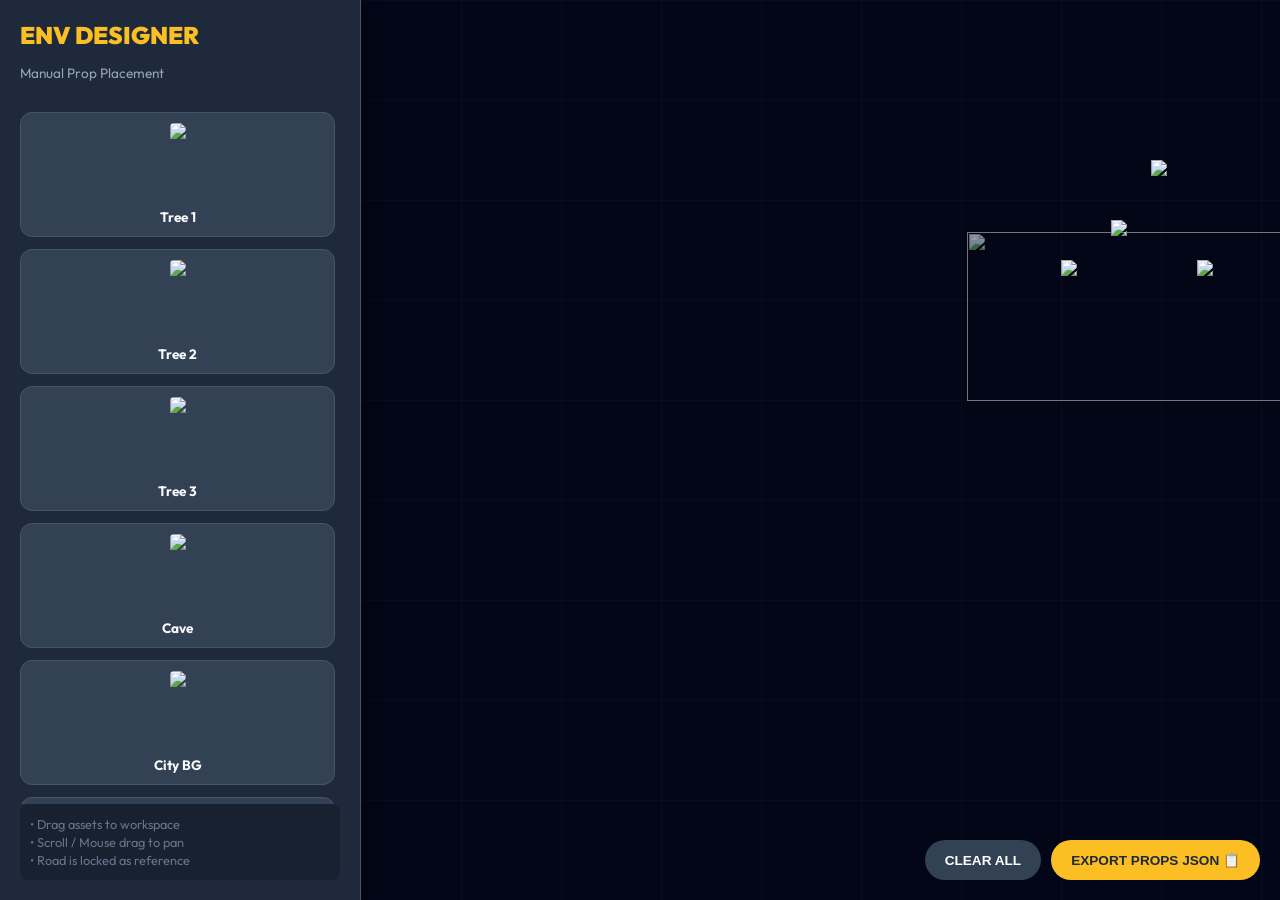
==== env_designer.html @ 43f0b6ed "Initial commit: Mobile Portrait Optimization & Home Screen Designer" ====
<!DOCTYPE html>
<html lang="en">

<head>
    <meta charset="UTF-8">
    <meta name="viewport" content="width=device-width, initial-scale=1.0">
    <title>Environment Designer Alpha – Senaro Avurudu Game</title>
    <link href="https://fonts.googleapis.com/css2?family=Outfit:wght@300;400;700;900&display=swap" rel="stylesheet">
    <style>
        :root {
            --bg: #0f172a;
            --sidebar-bg: #1e293b;
            --accent: #fbbf24;
            --accent-glow: rgba(251, 191, 36, 0.4);
            --text: #f8fafc;
            --panel: #334155;
            --border: #475569;
        }

        body {
            margin: 0;
            padding: 0;
            background-color: var(--bg);
            color: var(--text);
            font-family: 'Outfit', sans-serif;
            display: flex;
            height: 100vh;
            overflow: hidden;
        }

        /* --- Sidebar --- */
        #sidebar {
            width: 320px;
            background-color: var(--sidebar-bg);
            border-right: 1px solid var(--border);
            display: flex;
            flex-direction: column;
            padding: 20px;
            box-shadow: 4px 0 15px rgba(0, 0, 0, 0.3);
            z-index: 100;
        }

        h1 {
            font-size: 1.5rem;
            font-weight: 900;
            margin: 0;
            color: var(--accent);
            text-transform: uppercase;
        }

        .subtitle {
            font-size: 0.85rem;
            color: #94a3b8;
            margin-bottom: 20px;
        }

        .asset-group {
            flex: 1;
            overflow-y: auto;
            padding-right: 5px;
            margin-top: 10px;
        }

        .asset-card {
            background: var(--panel);
            border: 1px solid var(--border);
            border-radius: 12px;
            padding: 10px;
            margin-bottom: 12px;
            cursor: pointer;
            display: flex;
            flex-direction: column;
            align-items: center;
            transition: 0.2s;
        }

        .asset-card:hover {
            border-color: var(--accent);
            transform: scale(1.02);
        }

        .asset-card img {
            max-width: 100%;
            height: 80px;
            object-fit: contain;
            border-radius: 4px;
            margin-bottom: 5px;
        }

        .asset-card span {
            font-weight: 700;
            font-size: 0.85rem;
            text-align: center;
        }

        /* --- Workspace --- */
        #workspace-container {
            flex: 1;
            position: relative;
            overflow: auto;
            background-color: #020617;
            background-image:
                linear-gradient(rgba(255, 255, 255, 0.02) 1px, transparent 1px),
                linear-gradient(90deg, rgba(255, 255, 255, 0.02) 1px, transparent 1px);
            background-size: 100px 100px;
        }

        #canvas {
            position: absolute;
            min-width: 15000px;
            min-height: 4000px;
            top: 0;
            left: 0;
        }

        /* Layering */
        #props-layer {
            position: absolute;
            top: 0;
            left: 0;
            z-index: 5;
        }

        #road-layer {
            position: absolute;
            top: 0;
            left: 0;
            z-index: 10;
            opacity: 0.6;
            pointer-events: none;
        }

        #bike-layer {
            position: absolute;
            top: 0;
            left: 0;
            z-index: 15;
            pointer-events: none;
        }

        .road-block {
            position: absolute;
        }

        .prop-item {
            position: absolute;
            cursor: move;
            border: 2px solid transparent;
            transform-origin: top left;
        }

        .prop-item:hover {
            border-color: rgba(251, 191, 36, 0.5);
        }

        .prop-item.selected {
            border-color: var(--accent);
            z-index: 500 !important;
        }

        .prop-item img {
            display: block;
            width: 100%;
            height: 100%;
            pointer-events: none;
        }

        .prop-item.flipped img {
            transform: scaleX(-1);
        }

        /* --- Scaling Handles --- */
        .handle {
            position: absolute;
            width: 12px;
            height: 12px;
            background: white;
            border: 2px solid var(--accent);
            border-radius: 2px;
            display: none;
            z-index: 600;
            cursor: nwse-resize;
        }

        .prop-item.selected .handle {
            display: block;
        }

        .handle.br {
            bottom: -6px;
            right: -6px;
        }

        .btn {
            background-color: var(--accent);
            color: #1e293b;
            border: none;
            padding: 12px 20px;
            border-radius: 30px;
            font-weight: 900;
            cursor: pointer;
            transition: all 0.2s;
            text-transform: uppercase;
            font-size: 0.85rem;
            display: flex;
            align-items: center;
            justify-content: center;
            gap: 8px;
        }

        .btn.secondary {
            background: var(--panel);
            color: white;
        }

        .btn.toggle {
            background: #475569;
            padding: 8px 12px;
        }

        .btn.toggle.active {
            background: #22c55e;
        }

        #controls {
            position: fixed;
            bottom: 20px;
            right: 20px;
            display: flex;
            gap: 10px;
            z-index: 1000;
        }

        #export-panel {
            display: none;
            position: fixed;
            top: 50%;
            left: 50%;
            transform: translate(-50%, -50%);
            width: 700px;
            background: var(--sidebar-bg);
            border: 2px solid var(--accent);
            border-radius: 20px;
            padding: 25px;
            z-index: 2000;
            box-shadow: 0 0 100px rgba(0, 0, 0, 0.9);
        }

        #exportText {
            width: 100%;
            height: 350px;
            background: #0f172a;
            color: #22c55e;
            font-family: monospace;
            padding: 10px;
            margin: 15px 0;
            border: 1px solid var(--border);
        }

        .close-btn {
            position: absolute;
            top: 15px;
            right: 20px;
            cursor: pointer;
            font-size: 24px;
        }

        /* Properties Panel */
        #prop-props {
            background: var(--panel);
            border-radius: 12px;
            padding: 15px;
            margin-top: 20px;
            font-size: 0.85rem;
            border: 1px solid var(--border);
        }

        .prop-input {
            display: flex;
            align-items: center;
            justify-content: space-between;
            margin-bottom: 12px;
        }

        .prop-input input {
            width: 65px;
            background: #0f172a;
            border: 1px solid var(--border);
            color: white;
            padding: 6px;
            border-radius: 4px;
        }

        .prop-actions {
            display: grid;
            grid-template-columns: 1fr 1fr;
            gap: 10px;
            margin-top: 15px;
        }
    </style>
</head>

<body>

    <div id="sidebar">
        <h1>Env Designer</h1>
        <p class="subtitle">Manual Prop Placement</p>

        <div class="asset-group" id="assetList">
            <!-- Asset cards will be injected here -->
        </div>

        <div id="prop-props" style="display:none;">
            <h3>Prop Properties</h3>
            <div class="prop-input">
                <span>Scale:</span>
                <input type="number" id="inpScale" step="0.1" value="1.0" oninput="updateSelectedProp()">
            </div>
            <div class="prop-input">
                <span>Z-Index:</span>
                <input type="number" id="inpZ" step="1" value="5" oninput="updateSelectedProp()">
            </div>
            <div class="prop-input">
                <span>Reflect:</span>
                <button id="btnFlip" class="btn toggle" onclick="toggleFlip()">Horizontal Flip</button>
            </div>
            <div class="prop-actions">
                <button class="btn secondary" onclick="deleteSelectedProp()" style="background:#ef4444">Remove</button>
                <button class="btn secondary" onclick="duplicateProp()">Clone</button>
            </div>
        </div>

        <div
            style="margin-top:auto; font-size: 0.8rem; color: #64748b; background: rgba(0,0,0,0.2); padding: 10px; border-radius: 8px;">
            <p style="margin:2px 0">• Drag assets to workspace</p>
            <p style="margin:2px 0">• Scroll / Mouse drag to pan</p>
            <p style="margin:2px 0">• Road is locked as reference</p>
        </div>
    </div>

    <div id="workspace-container" id="workspace">
        <div id="canvas">
            <div id="props-layer"></div>
            <div id="road-layer"></div>
            <div id="bike-layer"></div>
        </div>
    </div>

    <div id="controls">
        <button class="btn secondary" onclick="clearAll()">Clear All</button>
        <button class="btn" onclick="openExport()">Export Props JSON 📋</button>
    </div>

    <div id="export-panel">
        <span class="close-btn" onclick="closeExport()">&times;</span>
        <h2>Export Environment Configuration</h2>
        <p style="font-size: 0.9rem; color: #94a3b8;">Copy this PROPS_DATA and paste it into game.js</p>
        <textarea id="exportText" readonly></textarea>
        <button class="btn" style="width:100%" onclick="copyExport()">Copy to Clipboard</button>
    </div>

    <script>
        const ASSETS_BASE = '../senaro avurudu/';
        const BLOCK_SCALE = 0.45;

        const DECOR_ASSETS = [
            { asset: 'TREE (1).png', label: 'Tree 1' },
            { asset: 'TREE (2).png', label: 'Tree 2' },
            { asset: 'TREE (3).png', label: 'Tree 3' },
            { asset: 'cave with trees.png', label: 'Cave' },
            { asset: 'city.png', label: 'City BG' },
            { asset: 'hotel.png', label: 'Hotel' },
            { asset: 'house 3.png', label: 'House' },
            { asset: 'lotus tw.png', label: 'Lotus Tower' },
            { asset: 'senaro building.png', label: 'Senaro Building' },
            { asset: 'temple.png', label: 'Temple' },
            { asset: 'sun- inner.png', label: 'Sun Inner' },
            { asset: 'sun-outer .png', label: 'Sun Outer' },
            { asset: 'Fence.png', label: 'Fence' },
            { asset: 'color light.png', label: 'Color Light' },
            { asset: 'gas sation.png', label: 'Gas Station' },
            { asset: 'green hill.png', label: 'Green Hill' },
            { asset: 'hill 2.png', label: 'Hill 2' },
            { asset: 'hill.png', label: 'Hill 1' },
            { asset: 'kandy.png', label: 'Kandy' },
            { asset: 'sigiriya.png', label: 'Sigiriya' },
            { asset: 'tree w (1).png', label: 'Tree W1' },
            { asset: 'tree w (2).png', label: 'Tree W2' },
            { asset: 'water fall 2.png', label: 'Waterfall 2' },
            { asset: 'water fall.png', label: 'Waterfall 1' }
        ];

        const TRACK_DATA = [
            { "type": "down", "x": 606, "y": 732 },
            { "type": "flat", "x": 1400, "y": 800 },
            { "type": "up", "x": 2170, "y": 730 },
            { "type": "bump", "x": 2936, "y": 682 },
            { "type": "down", "x": 3654, "y": 728 },
            { "type": "up", "x": 4366, "y": 729 },
            { "type": "flat", "x": 5123, "y": 721 },
            { "type": "up", "x": 5907, "y": 650 },
            { "type": "bump", "x": 6662, "y": 603 },
            { "type": "up", "x": 7388, "y": 572 },
            { "type": "flat", "x": 8116, "y": 564 }
        ];

        const BLOCK_DEFS = {
            flat: { asset: 'road/Flat Road.png', w: 1837, h: 234 },
            up: { asset: 'road/Uphill Ramp.png', w: 1775, h: 379 },
            down: { asset: 'road/Downhill Ramp.png', w: 1778, h: 375 },
            bump: { asset: 'road/Rounded Bump.png', w: 1704, h: 309 }
        };

        const bikeLayer = document.getElementById('bike-layer');
        const roadLayer = document.getElementById('road-layer');
        const propsLayer = document.getElementById('props-layer');
        const workspace = document.getElementById('workspace-container');
        const canvas = document.getElementById('canvas');
        const assetList = document.getElementById('assetList');

        let placedProps = [];
        let selectedProp = null;
        let draggingProp = null;
        let resizingProp = null;
        let dragOffX = 0, dragOffY = 0;
        let isPanning = false, panStartX, panStartY, scLeft, scTop;

        window.onload = () => {
            // Setup Sidebar Assets
            DECOR_ASSETS.forEach(d => {
                const card = document.createElement('div');
                card.className = 'asset-card';
                card.draggable = true;
                card.onclick = () => {
                    const spawnX = workspace.scrollLeft + workspace.clientWidth / 2;
                    addProp(d.asset, spawnX, 700);
                };
                card.ondragstart = (e) => e.dataTransfer.setData('asset', d.asset);
                card.innerHTML = `<img src="${ASSETS_BASE + d.asset}"><span>${d.label}</span>`;
                assetList.appendChild(card);
            });

            // Load Road Reference
            TRACK_DATA.forEach(b => {
                const d = BLOCK_DEFS[b.type];
                const el = document.createElement('div');
                el.className = 'road-block';
                el.style.width = (d.w * BLOCK_SCALE) + 'px';
                el.style.height = (d.h * BLOCK_SCALE) + 'px';
                el.style.left = b.x + 'px';
                el.style.top = b.y + 'px';
                el.innerHTML = `<img src="${ASSETS_BASE + d.asset}" style="width:100%; height:100%">`;
                roadLayer.appendChild(el);
            });

            // Load Bike Reference
            const bikeEl = document.createElement('div');
            bikeEl.style.position = 'absolute';
            bikeEl.style.left = '700px';
            bikeEl.style.top = '720px'; // Approx context
            bikeEl.style.width = '300px';
            bikeEl.innerHTML = `
                <img src="${ASSETS_BASE}bike/chassis.png" style="width:190px; position:absolute; left:50px; top:0;">
                <img src="${ASSETS_BASE}RIDER.png" style="width:100px; position:absolute; left:90px; top:-60px;">
                <img src="${ASSETS_BASE}bike/wheel.png" style="width:72px; position:absolute; left:0; top:40px;">
                <img src="${ASSETS_BASE}bike/wheel.png" style="width:72px; position:absolute; left:136px; top:40px;">
            `;
            bikeLayer.appendChild(bikeEl);

            workspace.scrollLeft = 0;
            workspace.scrollTop = 500;
        };

        // Workspace Events
        workspace.ondragover = (e) => e.preventDefault();
        workspace.ondrop = (e) => {
            const asset = e.dataTransfer.getData('asset');
            if (asset) {
                const r = canvas.getBoundingClientRect();
                addProp(asset, e.clientX - r.left, e.clientY - r.top);
            }
        };

        workspace.onmousedown = (e) => {
            if (e.button === 0 && (e.target === workspace || e.target === canvas || e.target === propsLayer)) {
                isPanning = true;
                panStartX = e.clientX; panStartY = e.clientY;
                scLeft = workspace.scrollLeft; scTop = workspace.scrollTop;
                selectProp(null);
            }
        };

        window.addEventListener('mousemove', (e) => {
            if (draggingProp) {
                draggingProp.x = e.clientX - dragOffX;
                draggingProp.y = e.clientY - dragOffY;
                renderProp(draggingProp);
            } else if (resizingProp) {
                const r = resizingProp.el.getBoundingClientRect();
                const deltaX = (e.clientX - r.left) / resizingProp.scale;
                const newWidth = deltaX * resizingProp.scale;
                // Simple proportional scale based on width delta
                const ratio = e.clientX - r.left;
                if (ratio > 20) {
                    resizingProp.scale = (e.clientX - r.left) / resizingProp.baseW;
                    renderProp(resizingProp);
                    document.getElementById('inpScale').value = resizingProp.scale.toFixed(2);
                }
            } else if (isPanning) {
                workspace.scrollLeft = scLeft - (e.clientX - panStartX);
                workspace.scrollTop = scTop - (e.clientY - panStartY);
            }
        });

        window.addEventListener('mouseup', () => { draggingProp = null; resizingProp = null; isPanning = false; });

        function addProp(asset, x = 1000, y = 700, data = {}) {
            const id = 'prop_' + Date.now() + Math.random();
            const el = document.createElement('div');
            el.className = 'prop-item';
            el.innerHTML = `
                <img src="${ASSETS_BASE + asset}" draggable="false">
                <div class="handle br" onmousedown="startResize(event, '${id}')"></div>
            `;

            const prop = {
                id, asset, el,
                x, y,
                scale: data.scale || 1.0,
                z: data.z || 5,
                flip: data.flip || false,
                baseW: 100, baseH: 100 // Default, will update on load
            };

            const img = el.querySelector('img');
            img.onload = () => {
                prop.baseW = img.naturalWidth;
                prop.baseH = img.naturalHeight;
                renderProp(prop);
            };

            placedProps.push(prop);
            propsLayer.appendChild(el);

            el.onmousedown = (e) => {
                if (e.button !== 0 || e.target.classList.contains('handle')) return;
                selectProp(prop);
                draggingProp = prop;
                dragOffX = e.clientX - prop.x;
                dragOffY = e.clientY - prop.y;
                e.stopPropagation();
            };
            selectProp(prop);
            renderProp(prop);
            return prop;
        }

        function startResize(e, id) {
            e.stopPropagation();
            resizingProp = placedProps.find(p => p.id === id);
        }

        function renderProp(p) {
            p.el.style.left = p.x + 'px';
            p.el.style.top = p.y + 'px';
            p.el.style.width = (p.baseW * p.scale) + 'px';
            p.el.style.height = (p.baseH * p.scale) + 'px';
            p.el.style.zIndex = p.z;
            if (p.flip) p.el.classList.add('flipped');
            else p.el.classList.remove('flipped');
        }

        function selectProp(p) {
            if (selectedProp) selectedProp.el.classList.remove('selected');
            selectedProp = p;
            const panel = document.getElementById('prop-props');
            if (p) {
                p.el.classList.add('selected');
                panel.style.display = 'block';
                document.getElementById('inpScale').value = p.scale.toFixed(2);
                document.getElementById('inpZ').value = p.z;
                document.getElementById('btnFlip').classList.toggle('active', p.flip);
            } else {
                panel.style.display = 'none';
            }
        }

        function updateSelectedProp() {
            if (!selectedProp) return;
            selectedProp.scale = parseFloat(document.getElementById('inpScale').value) || 0.1;
            selectedProp.z = parseInt(document.getElementById('inpZ').value) || 0;
            renderProp(selectedProp);
        }

        function toggleFlip() {
            if (!selectedProp) return;
            selectedProp.flip = !selectedProp.flip;
            document.getElementById('btnFlip').classList.toggle('active', selectedProp.flip);
            renderProp(selectedProp);
        }

        function duplicateProp() {
            if (!selectedProp) return;
            addProp(selectedProp.asset, selectedProp.x + 50, selectedProp.y + 50, {
                scale: selectedProp.scale,
                z: selectedProp.z,
                flip: selectedProp.flip
            });
        }

        function deleteSelectedProp() {
            if (!selectedProp) return;
            selectedProp.el.remove();
            placedProps = placedProps.filter(p => p.id !== selectedProp.id);
            selectProp(null);
        }

        function clearAll() { if (confirm('Clear all props?')) { placedProps.forEach(p => p.el.remove()); placedProps = []; selectProp(null); } }

        function openExport() {
            const data = placedProps.map(p => ({
                asset: p.asset,
                x: Math.round(p.x),
                y: Math.round(p.y),
                scale: parseFloat(p.scale.toFixed(3)),
                z: p.z,
                flip: p.flip
            }));
            document.getElementById('exportText').value = JSON.stringify(data, null, 2);
            document.getElementById('export-panel').style.display = 'block';
        }

        function closeExport() { document.getElementById('export-panel').style.display = 'none'; }
        function copyExport() { document.getElementById('exportText').select(); document.execCommand('copy'); alert('Copied to clipboard!'); }
    </script>
</body>

</html>
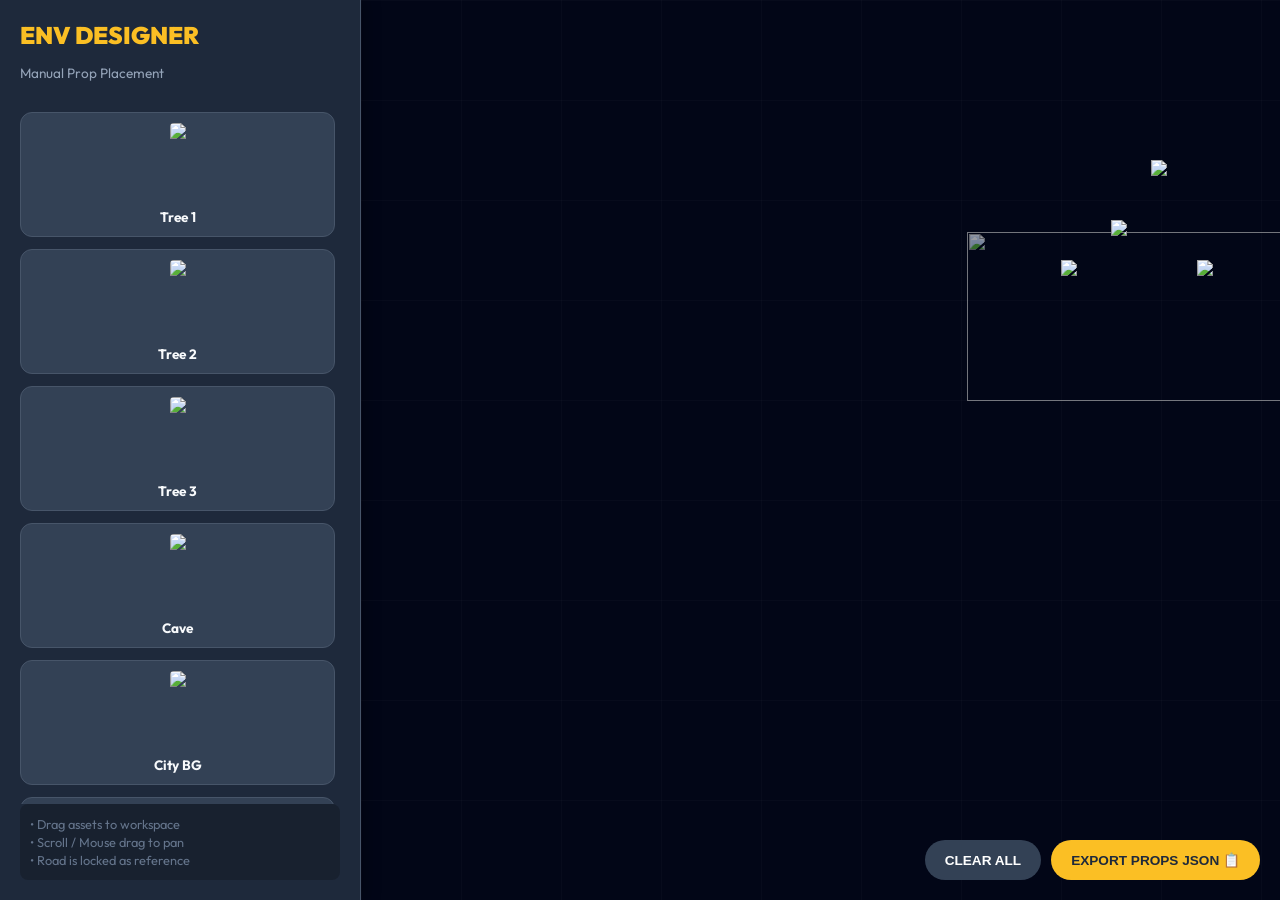
==== commit 4f8b8e44: "Add files via upload" ====
--- a/env_designer.html
+++ b/env_designer.html
@@ -1,638 +1,638 @@
-<!DOCTYPE html>
-<html lang="en">
-
-<head>
-    <meta charset="UTF-8">
-    <meta name="viewport" content="width=device-width, initial-scale=1.0">
-    <title>Environment Designer Alpha – Senaro Avurudu Game</title>
-    <link href="https://fonts.googleapis.com/css2?family=Outfit:wght@300;400;700;900&display=swap" rel="stylesheet">
-    <style>
-        :root {
-            --bg: #0f172a;
-            --sidebar-bg: #1e293b;
-            --accent: #fbbf24;
-            --accent-glow: rgba(251, 191, 36, 0.4);
-            --text: #f8fafc;
-            --panel: #334155;
-            --border: #475569;
-        }
-
-        body {
-            margin: 0;
-            padding: 0;
-            background-color: var(--bg);
-            color: var(--text);
-            font-family: 'Outfit', sans-serif;
-            display: flex;
-            height: 100vh;
-            overflow: hidden;
-        }
-
-        /* --- Sidebar --- */
-        #sidebar {
-            width: 320px;
-            background-color: var(--sidebar-bg);
-            border-right: 1px solid var(--border);
-            display: flex;
-            flex-direction: column;
-            padding: 20px;
-            box-shadow: 4px 0 15px rgba(0, 0, 0, 0.3);
-            z-index: 100;
-        }
-
-        h1 {
-            font-size: 1.5rem;
-            font-weight: 900;
-            margin: 0;
-            color: var(--accent);
-            text-transform: uppercase;
-        }
-
-        .subtitle {
-            font-size: 0.85rem;
-            color: #94a3b8;
-            margin-bottom: 20px;
-        }
-
-        .asset-group {
-            flex: 1;
-            overflow-y: auto;
-            padding-right: 5px;
-            margin-top: 10px;
-        }
-
-        .asset-card {
-            background: var(--panel);
-            border: 1px solid var(--border);
-            border-radius: 12px;
-            padding: 10px;
-            margin-bottom: 12px;
-            cursor: pointer;
-            display: flex;
-            flex-direction: column;
-            align-items: center;
-            transition: 0.2s;
-        }
-
-        .asset-card:hover {
-            border-color: var(--accent);
-            transform: scale(1.02);
-        }
-
-        .asset-card img {
-            max-width: 100%;
-            height: 80px;
-            object-fit: contain;
-            border-radius: 4px;
-            margin-bottom: 5px;
-        }
-
-        .asset-card span {
-            font-weight: 700;
-            font-size: 0.85rem;
-            text-align: center;
-        }
-
-        /* --- Workspace --- */
-        #workspace-container {
-            flex: 1;
-            position: relative;
-            overflow: auto;
-            background-color: #020617;
-            background-image:
-                linear-gradient(rgba(255, 255, 255, 0.02) 1px, transparent 1px),
-                linear-gradient(90deg, rgba(255, 255, 255, 0.02) 1px, transparent 1px);
-            background-size: 100px 100px;
-        }
-
-        #canvas {
-            position: absolute;
-            min-width: 15000px;
-            min-height: 4000px;
-            top: 0;
-            left: 0;
-        }
-
-        /* Layering */
-        #props-layer {
-            position: absolute;
-            top: 0;
-            left: 0;
-            z-index: 5;
-        }
-
-        #road-layer {
-            position: absolute;
-            top: 0;
-            left: 0;
-            z-index: 10;
-            opacity: 0.6;
-            pointer-events: none;
-        }
-
-        #bike-layer {
-            position: absolute;
-            top: 0;
-            left: 0;
-            z-index: 15;
-            pointer-events: none;
-        }
-
-        .road-block {
-            position: absolute;
-        }
-
-        .prop-item {
-            position: absolute;
-            cursor: move;
-            border: 2px solid transparent;
-            transform-origin: top left;
-        }
-
-        .prop-item:hover {
-            border-color: rgba(251, 191, 36, 0.5);
-        }
-
-        .prop-item.selected {
-            border-color: var(--accent);
-            z-index: 500 !important;
-        }
-
-        .prop-item img {
-            display: block;
-            width: 100%;
-            height: 100%;
-            pointer-events: none;
-        }
-
-        .prop-item.flipped img {
-            transform: scaleX(-1);
-        }
-
-        /* --- Scaling Handles --- */
-        .handle {
-            position: absolute;
-            width: 12px;
-            height: 12px;
-            background: white;
-            border: 2px solid var(--accent);
-            border-radius: 2px;
-            display: none;
-            z-index: 600;
-            cursor: nwse-resize;
-        }
-
-        .prop-item.selected .handle {
-            display: block;
-        }
-
-        .handle.br {
-            bottom: -6px;
-            right: -6px;
-        }
-
-        .btn {
-            background-color: var(--accent);
-            color: #1e293b;
-            border: none;
-            padding: 12px 20px;
-            border-radius: 30px;
-            font-weight: 900;
-            cursor: pointer;
-            transition: all 0.2s;
-            text-transform: uppercase;
-            font-size: 0.85rem;
-            display: flex;
-            align-items: center;
-            justify-content: center;
-            gap: 8px;
-        }
-
-        .btn.secondary {
-            background: var(--panel);
-            color: white;
-        }
-
-        .btn.toggle {
-            background: #475569;
-            padding: 8px 12px;
-        }
-
-        .btn.toggle.active {
-            background: #22c55e;
-        }
-
-        #controls {
-            position: fixed;
-            bottom: 20px;
-            right: 20px;
-            display: flex;
-            gap: 10px;
-            z-index: 1000;
-        }
-
-        #export-panel {
-            display: none;
-            position: fixed;
-            top: 50%;
-            left: 50%;
-            transform: translate(-50%, -50%);
-            width: 700px;
-            background: var(--sidebar-bg);
-            border: 2px solid var(--accent);
-            border-radius: 20px;
-            padding: 25px;
-            z-index: 2000;
-            box-shadow: 0 0 100px rgba(0, 0, 0, 0.9);
-        }
-
-        #exportText {
-            width: 100%;
-            height: 350px;
-            background: #0f172a;
-            color: #22c55e;
-            font-family: monospace;
-            padding: 10px;
-            margin: 15px 0;
-            border: 1px solid var(--border);
-        }
-
-        .close-btn {
-            position: absolute;
-            top: 15px;
-            right: 20px;
-            cursor: pointer;
-            font-size: 24px;
-        }
-
-        /* Properties Panel */
-        #prop-props {
-            background: var(--panel);
-            border-radius: 12px;
-            padding: 15px;
-            margin-top: 20px;
-            font-size: 0.85rem;
-            border: 1px solid var(--border);
-        }
-
-        .prop-input {
-            display: flex;
-            align-items: center;
-            justify-content: space-between;
-            margin-bottom: 12px;
-        }
-
-        .prop-input input {
-            width: 65px;
-            background: #0f172a;
-            border: 1px solid var(--border);
-            color: white;
-            padding: 6px;
-            border-radius: 4px;
-        }
-
-        .prop-actions {
-            display: grid;
-            grid-template-columns: 1fr 1fr;
-            gap: 10px;
-            margin-top: 15px;
-        }
-    </style>
-</head>
-
-<body>
-
-    <div id="sidebar">
-        <h1>Env Designer</h1>
-        <p class="subtitle">Manual Prop Placement</p>
-
-        <div class="asset-group" id="assetList">
-            <!-- Asset cards will be injected here -->
-        </div>
-
-        <div id="prop-props" style="display:none;">
-            <h3>Prop Properties</h3>
-            <div class="prop-input">
-                <span>Scale:</span>
-                <input type="number" id="inpScale" step="0.1" value="1.0" oninput="updateSelectedProp()">
-            </div>
-            <div class="prop-input">
-                <span>Z-Index:</span>
-                <input type="number" id="inpZ" step="1" value="5" oninput="updateSelectedProp()">
-            </div>
-            <div class="prop-input">
-                <span>Reflect:</span>
-                <button id="btnFlip" class="btn toggle" onclick="toggleFlip()">Horizontal Flip</button>
-            </div>
-            <div class="prop-actions">
-                <button class="btn secondary" onclick="deleteSelectedProp()" style="background:#ef4444">Remove</button>
-                <button class="btn secondary" onclick="duplicateProp()">Clone</button>
-            </div>
-        </div>
-
-        <div
-            style="margin-top:auto; font-size: 0.8rem; color: #64748b; background: rgba(0,0,0,0.2); padding: 10px; border-radius: 8px;">
-            <p style="margin:2px 0">• Drag assets to workspace</p>
-            <p style="margin:2px 0">• Scroll / Mouse drag to pan</p>
-            <p style="margin:2px 0">• Road is locked as reference</p>
-        </div>
-    </div>
-
-    <div id="workspace-container" id="workspace">
-        <div id="canvas">
-            <div id="props-layer"></div>
-            <div id="road-layer"></div>
-            <div id="bike-layer"></div>
-        </div>
-    </div>
-
-    <div id="controls">
-        <button class="btn secondary" onclick="clearAll()">Clear All</button>
-        <button class="btn" onclick="openExport()">Export Props JSON 📋</button>
-    </div>
-
-    <div id="export-panel">
-        <span class="close-btn" onclick="closeExport()">&times;</span>
-        <h2>Export Environment Configuration</h2>
-        <p style="font-size: 0.9rem; color: #94a3b8;">Copy this PROPS_DATA and paste it into game.js</p>
-        <textarea id="exportText" readonly></textarea>
-        <button class="btn" style="width:100%" onclick="copyExport()">Copy to Clipboard</button>
-    </div>
-
-    <script>
-        const ASSETS_BASE = '../senaro avurudu/';
-        const BLOCK_SCALE = 0.45;
-
-        const DECOR_ASSETS = [
-            { asset: 'TREE (1).png', label: 'Tree 1' },
-            { asset: 'TREE (2).png', label: 'Tree 2' },
-            { asset: 'TREE (3).png', label: 'Tree 3' },
-            { asset: 'cave with trees.png', label: 'Cave' },
-            { asset: 'city.png', label: 'City BG' },
-            { asset: 'hotel.png', label: 'Hotel' },
-            { asset: 'house 3.png', label: 'House' },
-            { asset: 'lotus tw.png', label: 'Lotus Tower' },
-            { asset: 'senaro building.png', label: 'Senaro Building' },
-            { asset: 'temple.png', label: 'Temple' },
-            { asset: 'sun- inner.png', label: 'Sun Inner' },
-            { asset: 'sun-outer .png', label: 'Sun Outer' },
-            { asset: 'Fence.png', label: 'Fence' },
-            { asset: 'color light.png', label: 'Color Light' },
-            { asset: 'gas sation.png', label: 'Gas Station' },
-            { asset: 'green hill.png', label: 'Green Hill' },
-            { asset: 'hill 2.png', label: 'Hill 2' },
-            { asset: 'hill.png', label: 'Hill 1' },
-            { asset: 'kandy.png', label: 'Kandy' },
-            { asset: 'sigiriya.png', label: 'Sigiriya' },
-            { asset: 'tree w (1).png', label: 'Tree W1' },
-            { asset: 'tree w (2).png', label: 'Tree W2' },
-            { asset: 'water fall 2.png', label: 'Waterfall 2' },
-            { asset: 'water fall.png', label: 'Waterfall 1' }
-        ];
-
-        const TRACK_DATA = [
-            { "type": "down", "x": 606, "y": 732 },
-            { "type": "flat", "x": 1400, "y": 800 },
-            { "type": "up", "x": 2170, "y": 730 },
-            { "type": "bump", "x": 2936, "y": 682 },
-            { "type": "down", "x": 3654, "y": 728 },
-            { "type": "up", "x": 4366, "y": 729 },
-            { "type": "flat", "x": 5123, "y": 721 },
-            { "type": "up", "x": 5907, "y": 650 },
-            { "type": "bump", "x": 6662, "y": 603 },
-            { "type": "up", "x": 7388, "y": 572 },
-            { "type": "flat", "x": 8116, "y": 564 }
-        ];
-
-        const BLOCK_DEFS = {
-            flat: { asset: 'road/Flat Road.png', w: 1837, h: 234 },
-            up: { asset: 'road/Uphill Ramp.png', w: 1775, h: 379 },
-            down: { asset: 'road/Downhill Ramp.png', w: 1778, h: 375 },
-            bump: { asset: 'road/Rounded Bump.png', w: 1704, h: 309 }
-        };
-
-        const bikeLayer = document.getElementById('bike-layer');
-        const roadLayer = document.getElementById('road-layer');
-        const propsLayer = document.getElementById('props-layer');
-        const workspace = document.getElementById('workspace-container');
-        const canvas = document.getElementById('canvas');
-        const assetList = document.getElementById('assetList');
-
-        let placedProps = [];
-        let selectedProp = null;
-        let draggingProp = null;
-        let resizingProp = null;
-        let dragOffX = 0, dragOffY = 0;
-        let isPanning = false, panStartX, panStartY, scLeft, scTop;
-
-        window.onload = () => {
-            // Setup Sidebar Assets
-            DECOR_ASSETS.forEach(d => {
-                const card = document.createElement('div');
-                card.className = 'asset-card';
-                card.draggable = true;
-                card.onclick = () => {
-                    const spawnX = workspace.scrollLeft + workspace.clientWidth / 2;
-                    addProp(d.asset, spawnX, 700);
-                };
-                card.ondragstart = (e) => e.dataTransfer.setData('asset', d.asset);
-                card.innerHTML = `<img src="${ASSETS_BASE + d.asset}"><span>${d.label}</span>`;
-                assetList.appendChild(card);
-            });
-
-            // Load Road Reference
-            TRACK_DATA.forEach(b => {
-                const d = BLOCK_DEFS[b.type];
-                const el = document.createElement('div');
-                el.className = 'road-block';
-                el.style.width = (d.w * BLOCK_SCALE) + 'px';
-                el.style.height = (d.h * BLOCK_SCALE) + 'px';
-                el.style.left = b.x + 'px';
-                el.style.top = b.y + 'px';
-                el.innerHTML = `<img src="${ASSETS_BASE + d.asset}" style="width:100%; height:100%">`;
-                roadLayer.appendChild(el);
-            });
-
-            // Load Bike Reference
-            const bikeEl = document.createElement('div');
-            bikeEl.style.position = 'absolute';
-            bikeEl.style.left = '700px';
-            bikeEl.style.top = '720px'; // Approx context
-            bikeEl.style.width = '300px';
-            bikeEl.innerHTML = `
-                <img src="${ASSETS_BASE}bike/chassis.png" style="width:190px; position:absolute; left:50px; top:0;">
-                <img src="${ASSETS_BASE}RIDER.png" style="width:100px; position:absolute; left:90px; top:-60px;">
-                <img src="${ASSETS_BASE}bike/wheel.png" style="width:72px; position:absolute; left:0; top:40px;">
-                <img src="${ASSETS_BASE}bike/wheel.png" style="width:72px; position:absolute; left:136px; top:40px;">
-            `;
-            bikeLayer.appendChild(bikeEl);
-
-            workspace.scrollLeft = 0;
-            workspace.scrollTop = 500;
-        };
-
-        // Workspace Events
-        workspace.ondragover = (e) => e.preventDefault();
-        workspace.ondrop = (e) => {
-            const asset = e.dataTransfer.getData('asset');
-            if (asset) {
-                const r = canvas.getBoundingClientRect();
-                addProp(asset, e.clientX - r.left, e.clientY - r.top);
-            }
-        };
-
-        workspace.onmousedown = (e) => {
-            if (e.button === 0 && (e.target === workspace || e.target === canvas || e.target === propsLayer)) {
-                isPanning = true;
-                panStartX = e.clientX; panStartY = e.clientY;
-                scLeft = workspace.scrollLeft; scTop = workspace.scrollTop;
-                selectProp(null);
-            }
-        };
-
-        window.addEventListener('mousemove', (e) => {
-            if (draggingProp) {
-                draggingProp.x = e.clientX - dragOffX;
-                draggingProp.y = e.clientY - dragOffY;
-                renderProp(draggingProp);
-            } else if (resizingProp) {
-                const r = resizingProp.el.getBoundingClientRect();
-                const deltaX = (e.clientX - r.left) / resizingProp.scale;
-                const newWidth = deltaX * resizingProp.scale;
-                // Simple proportional scale based on width delta
-                const ratio = e.clientX - r.left;
-                if (ratio > 20) {
-                    resizingProp.scale = (e.clientX - r.left) / resizingProp.baseW;
-                    renderProp(resizingProp);
-                    document.getElementById('inpScale').value = resizingProp.scale.toFixed(2);
-                }
-            } else if (isPanning) {
-                workspace.scrollLeft = scLeft - (e.clientX - panStartX);
-                workspace.scrollTop = scTop - (e.clientY - panStartY);
-            }
-        });
-
-        window.addEventListener('mouseup', () => { draggingProp = null; resizingProp = null; isPanning = false; });
-
-        function addProp(asset, x = 1000, y = 700, data = {}) {
-            const id = 'prop_' + Date.now() + Math.random();
-            const el = document.createElement('div');
-            el.className = 'prop-item';
-            el.innerHTML = `
-                <img src="${ASSETS_BASE + asset}" draggable="false">
-                <div class="handle br" onmousedown="startResize(event, '${id}')"></div>
-            `;
-
-            const prop = {
-                id, asset, el,
-                x, y,
-                scale: data.scale || 1.0,
-                z: data.z || 5,
-                flip: data.flip || false,
-                baseW: 100, baseH: 100 // Default, will update on load
-            };
-
-            const img = el.querySelector('img');
-            img.onload = () => {
-                prop.baseW = img.naturalWidth;
-                prop.baseH = img.naturalHeight;
-                renderProp(prop);
-            };
-
-            placedProps.push(prop);
-            propsLayer.appendChild(el);
-
-            el.onmousedown = (e) => {
-                if (e.button !== 0 || e.target.classList.contains('handle')) return;
-                selectProp(prop);
-                draggingProp = prop;
-                dragOffX = e.clientX - prop.x;
-                dragOffY = e.clientY - prop.y;
-                e.stopPropagation();
-            };
-            selectProp(prop);
-            renderProp(prop);
-            return prop;
-        }
-
-        function startResize(e, id) {
-            e.stopPropagation();
-            resizingProp = placedProps.find(p => p.id === id);
-        }
-
-        function renderProp(p) {
-            p.el.style.left = p.x + 'px';
-            p.el.style.top = p.y + 'px';
-            p.el.style.width = (p.baseW * p.scale) + 'px';
-            p.el.style.height = (p.baseH * p.scale) + 'px';
-            p.el.style.zIndex = p.z;
-            if (p.flip) p.el.classList.add('flipped');
-            else p.el.classList.remove('flipped');
-        }
-
-        function selectProp(p) {
-            if (selectedProp) selectedProp.el.classList.remove('selected');
-            selectedProp = p;
-            const panel = document.getElementById('prop-props');
-            if (p) {
-                p.el.classList.add('selected');
-                panel.style.display = 'block';
-                document.getElementById('inpScale').value = p.scale.toFixed(2);
-                document.getElementById('inpZ').value = p.z;
-                document.getElementById('btnFlip').classList.toggle('active', p.flip);
-            } else {
-                panel.style.display = 'none';
-            }
-        }
-
-        function updateSelectedProp() {
-            if (!selectedProp) return;
-            selectedProp.scale = parseFloat(document.getElementById('inpScale').value) || 0.1;
-            selectedProp.z = parseInt(document.getElementById('inpZ').value) || 0;
-            renderProp(selectedProp);
-        }
-
-        function toggleFlip() {
-            if (!selectedProp) return;
-            selectedProp.flip = !selectedProp.flip;
-            document.getElementById('btnFlip').classList.toggle('active', selectedProp.flip);
-            renderProp(selectedProp);
-        }
-
-        function duplicateProp() {
-            if (!selectedProp) return;
-            addProp(selectedProp.asset, selectedProp.x + 50, selectedProp.y + 50, {
-                scale: selectedProp.scale,
-                z: selectedProp.z,
-                flip: selectedProp.flip
-            });
-        }
-
-        function deleteSelectedProp() {
-            if (!selectedProp) return;
-            selectedProp.el.remove();
-            placedProps = placedProps.filter(p => p.id !== selectedProp.id);
-            selectProp(null);
-        }
-
-        function clearAll() { if (confirm('Clear all props?')) { placedProps.forEach(p => p.el.remove()); placedProps = []; selectProp(null); } }
-
-        function openExport() {
-            const data = placedProps.map(p => ({
-                asset: p.asset,
-                x: Math.round(p.x),
-                y: Math.round(p.y),
-                scale: parseFloat(p.scale.toFixed(3)),
-                z: p.z,
-                flip: p.flip
-            }));
-            document.getElementById('exportText').value = JSON.stringify(data, null, 2);
-            document.getElementById('export-panel').style.display = 'block';
-        }
-
-        function closeExport() { document.getElementById('export-panel').style.display = 'none'; }
-        function copyExport() { document.getElementById('exportText').select(); document.execCommand('copy'); alert('Copied to clipboard!'); }
-    </script>
-</body>
-
+<!DOCTYPE html>
+<html lang="en">
+
+<head>
+    <meta charset="UTF-8">
+    <meta name="viewport" content="width=device-width, initial-scale=1.0">
+    <title>Environment Designer Alpha – Senaro Avurudu Game</title>
+    <link href="https://fonts.googleapis.com/css2?family=Outfit:wght@300;400;700;900&display=swap" rel="stylesheet">
+    <style>
+        :root {
+            --bg: #0f172a;
+            --sidebar-bg: #1e293b;
+            --accent: #fbbf24;
+            --accent-glow: rgba(251, 191, 36, 0.4);
+            --text: #f8fafc;
+            --panel: #334155;
+            --border: #475569;
+        }
+
+        body {
+            margin: 0;
+            padding: 0;
+            background-color: var(--bg);
+            color: var(--text);
+            font-family: 'Outfit', sans-serif;
+            display: flex;
+            height: 100vh;
+            overflow: hidden;
+        }
+
+        /* --- Sidebar --- */
+        #sidebar {
+            width: 320px;
+            background-color: var(--sidebar-bg);
+            border-right: 1px solid var(--border);
+            display: flex;
+            flex-direction: column;
+            padding: 20px;
+            box-shadow: 4px 0 15px rgba(0, 0, 0, 0.3);
+            z-index: 100;
+        }
+
+        h1 {
+            font-size: 1.5rem;
+            font-weight: 900;
+            margin: 0;
+            color: var(--accent);
+            text-transform: uppercase;
+        }
+
+        .subtitle {
+            font-size: 0.85rem;
+            color: #94a3b8;
+            margin-bottom: 20px;
+        }
+
+        .asset-group {
+            flex: 1;
+            overflow-y: auto;
+            padding-right: 5px;
+            margin-top: 10px;
+        }
+
+        .asset-card {
+            background: var(--panel);
+            border: 1px solid var(--border);
+            border-radius: 12px;
+            padding: 10px;
+            margin-bottom: 12px;
+            cursor: pointer;
+            display: flex;
+            flex-direction: column;
+            align-items: center;
+            transition: 0.2s;
+        }
+
+        .asset-card:hover {
+            border-color: var(--accent);
+            transform: scale(1.02);
+        }
+
+        .asset-card img {
+            max-width: 100%;
+            height: 80px;
+            object-fit: contain;
+            border-radius: 4px;
+            margin-bottom: 5px;
+        }
+
+        .asset-card span {
+            font-weight: 700;
+            font-size: 0.85rem;
+            text-align: center;
+        }
+
+        /* --- Workspace --- */
+        #workspace-container {
+            flex: 1;
+            position: relative;
+            overflow: auto;
+            background-color: #020617;
+            background-image:
+                linear-gradient(rgba(255, 255, 255, 0.02) 1px, transparent 1px),
+                linear-gradient(90deg, rgba(255, 255, 255, 0.02) 1px, transparent 1px);
+            background-size: 100px 100px;
+        }
+
+        #canvas {
+            position: absolute;
+            min-width: 15000px;
+            min-height: 4000px;
+            top: 0;
+            left: 0;
+        }
+
+        /* Layering */
+        #props-layer {
+            position: absolute;
+            top: 0;
+            left: 0;
+            z-index: 5;
+        }
+
+        #road-layer {
+            position: absolute;
+            top: 0;
+            left: 0;
+            z-index: 10;
+            opacity: 0.6;
+            pointer-events: none;
+        }
+
+        #bike-layer {
+            position: absolute;
+            top: 0;
+            left: 0;
+            z-index: 15;
+            pointer-events: none;
+        }
+
+        .road-block {
+            position: absolute;
+        }
+
+        .prop-item {
+            position: absolute;
+            cursor: move;
+            border: 2px solid transparent;
+            transform-origin: top left;
+        }
+
+        .prop-item:hover {
+            border-color: rgba(251, 191, 36, 0.5);
+        }
+
+        .prop-item.selected {
+            border-color: var(--accent);
+            z-index: 500 !important;
+        }
+
+        .prop-item img {
+            display: block;
+            width: 100%;
+            height: 100%;
+            pointer-events: none;
+        }
+
+        .prop-item.flipped img {
+            transform: scaleX(-1);
+        }
+
+        /* --- Scaling Handles --- */
+        .handle {
+            position: absolute;
+            width: 12px;
+            height: 12px;
+            background: white;
+            border: 2px solid var(--accent);
+            border-radius: 2px;
+            display: none;
+            z-index: 600;
+            cursor: nwse-resize;
+        }
+
+        .prop-item.selected .handle {
+            display: block;
+        }
+
+        .handle.br {
+            bottom: -6px;
+            right: -6px;
+        }
+
+        .btn {
+            background-color: var(--accent);
+            color: #1e293b;
+            border: none;
+            padding: 12px 20px;
+            border-radius: 30px;
+            font-weight: 900;
+            cursor: pointer;
+            transition: all 0.2s;
+            text-transform: uppercase;
+            font-size: 0.85rem;
+            display: flex;
+            align-items: center;
+            justify-content: center;
+            gap: 8px;
+        }
+
+        .btn.secondary {
+            background: var(--panel);
+            color: white;
+        }
+
+        .btn.toggle {
+            background: #475569;
+            padding: 8px 12px;
+        }
+
+        .btn.toggle.active {
+            background: #22c55e;
+        }
+
+        #controls {
+            position: fixed;
+            bottom: 20px;
+            right: 20px;
+            display: flex;
+            gap: 10px;
+            z-index: 1000;
+        }
+
+        #export-panel {
+            display: none;
+            position: fixed;
+            top: 50%;
+            left: 50%;
+            transform: translate(-50%, -50%);
+            width: 700px;
+            background: var(--sidebar-bg);
+            border: 2px solid var(--accent);
+            border-radius: 20px;
+            padding: 25px;
+            z-index: 2000;
+            box-shadow: 0 0 100px rgba(0, 0, 0, 0.9);
+        }
+
+        #exportText {
+            width: 100%;
+            height: 350px;
+            background: #0f172a;
+            color: #22c55e;
+            font-family: monospace;
+            padding: 10px;
+            margin: 15px 0;
+            border: 1px solid var(--border);
+        }
+
+        .close-btn {
+            position: absolute;
+            top: 15px;
+            right: 20px;
+            cursor: pointer;
+            font-size: 24px;
+        }
+
+        /* Properties Panel */
+        #prop-props {
+            background: var(--panel);
+            border-radius: 12px;
+            padding: 15px;
+            margin-top: 20px;
+            font-size: 0.85rem;
+            border: 1px solid var(--border);
+        }
+
+        .prop-input {
+            display: flex;
+            align-items: center;
+            justify-content: space-between;
+            margin-bottom: 12px;
+        }
+
+        .prop-input input {
+            width: 65px;
+            background: #0f172a;
+            border: 1px solid var(--border);
+            color: white;
+            padding: 6px;
+            border-radius: 4px;
+        }
+
+        .prop-actions {
+            display: grid;
+            grid-template-columns: 1fr 1fr;
+            gap: 10px;
+            margin-top: 15px;
+        }
+    </style>
+</head>
+
+<body>
+
+    <div id="sidebar">
+        <h1>Env Designer</h1>
+        <p class="subtitle">Manual Prop Placement</p>
+
+        <div class="asset-group" id="assetList">
+            <!-- Asset cards will be injected here -->
+        </div>
+
+        <div id="prop-props" style="display:none;">
+            <h3>Prop Properties</h3>
+            <div class="prop-input">
+                <span>Scale:</span>
+                <input type="number" id="inpScale" step="0.1" value="1.0" oninput="updateSelectedProp()">
+            </div>
+            <div class="prop-input">
+                <span>Z-Index:</span>
+                <input type="number" id="inpZ" step="1" value="5" oninput="updateSelectedProp()">
+            </div>
+            <div class="prop-input">
+                <span>Reflect:</span>
+                <button id="btnFlip" class="btn toggle" onclick="toggleFlip()">Horizontal Flip</button>
+            </div>
+            <div class="prop-actions">
+                <button class="btn secondary" onclick="deleteSelectedProp()" style="background:#ef4444">Remove</button>
+                <button class="btn secondary" onclick="duplicateProp()">Clone</button>
+            </div>
+        </div>
+
+        <div
+            style="margin-top:auto; font-size: 0.8rem; color: #64748b; background: rgba(0,0,0,0.2); padding: 10px; border-radius: 8px;">
+            <p style="margin:2px 0">• Drag assets to workspace</p>
+            <p style="margin:2px 0">• Scroll / Mouse drag to pan</p>
+            <p style="margin:2px 0">• Road is locked as reference</p>
+        </div>
+    </div>
+
+    <div id="workspace-container" id="workspace">
+        <div id="canvas">
+            <div id="props-layer"></div>
+            <div id="road-layer"></div>
+            <div id="bike-layer"></div>
+        </div>
+    </div>
+
+    <div id="controls">
+        <button class="btn secondary" onclick="clearAll()">Clear All</button>
+        <button class="btn" onclick="openExport()">Export Props JSON 📋</button>
+    </div>
+
+    <div id="export-panel">
+        <span class="close-btn" onclick="closeExport()">&times;</span>
+        <h2>Export Environment Configuration</h2>
+        <p style="font-size: 0.9rem; color: #94a3b8;">Copy this PROPS_DATA and paste it into game.js</p>
+        <textarea id="exportText" readonly></textarea>
+        <button class="btn" style="width:100%" onclick="copyExport()">Copy to Clipboard</button>
+    </div>
+
+    <script>
+        const ASSETS_BASE = '../senaro avurudu/';
+        const BLOCK_SCALE = 0.45;
+
+        const DECOR_ASSETS = [
+            { asset: 'TREE (1).png', label: 'Tree 1' },
+            { asset: 'TREE (2).png', label: 'Tree 2' },
+            { asset: 'TREE (3).png', label: 'Tree 3' },
+            { asset: 'cave with trees.png', label: 'Cave' },
+            { asset: 'city.png', label: 'City BG' },
+            { asset: 'hotel.png', label: 'Hotel' },
+            { asset: 'house 3.png', label: 'House' },
+            { asset: 'lotus tw.png', label: 'Lotus Tower' },
+            { asset: 'senaro building.png', label: 'Senaro Building' },
+            { asset: 'temple.png', label: 'Temple' },
+            { asset: 'sun- inner.png', label: 'Sun Inner' },
+            { asset: 'sun-outer .png', label: 'Sun Outer' },
+            { asset: 'Fence.png', label: 'Fence' },
+            { asset: 'color light.png', label: 'Color Light' },
+            { asset: 'gas sation.png', label: 'Gas Station' },
+            { asset: 'green hill.png', label: 'Green Hill' },
+            { asset: 'hill 2.png', label: 'Hill 2' },
+            { asset: 'hill.png', label: 'Hill 1' },
+            { asset: 'kandy.png', label: 'Kandy' },
+            { asset: 'sigiriya.png', label: 'Sigiriya' },
+            { asset: 'tree w (1).png', label: 'Tree W1' },
+            { asset: 'tree w (2).png', label: 'Tree W2' },
+            { asset: 'water fall 2.png', label: 'Waterfall 2' },
+            { asset: 'water fall.png', label: 'Waterfall 1' }
+        ];
+
+        const TRACK_DATA = [
+            { "type": "down", "x": 606, "y": 732 },
+            { "type": "flat", "x": 1400, "y": 800 },
+            { "type": "up", "x": 2170, "y": 730 },
+            { "type": "bump", "x": 2936, "y": 682 },
+            { "type": "down", "x": 3654, "y": 728 },
+            { "type": "up", "x": 4366, "y": 729 },
+            { "type": "flat", "x": 5123, "y": 721 },
+            { "type": "up", "x": 5907, "y": 650 },
+            { "type": "bump", "x": 6662, "y": 603 },
+            { "type": "up", "x": 7388, "y": 572 },
+            { "type": "flat", "x": 8116, "y": 564 }
+        ];
+
+        const BLOCK_DEFS = {
+            flat: { asset: 'road/Flat Road.png', w: 1837, h: 234 },
+            up: { asset: 'road/Uphill Ramp.png', w: 1775, h: 379 },
+            down: { asset: 'road/Downhill Ramp.png', w: 1778, h: 375 },
+            bump: { asset: 'road/Rounded Bump.png', w: 1704, h: 309 }
+        };
+
+        const bikeLayer = document.getElementById('bike-layer');
+        const roadLayer = document.getElementById('road-layer');
+        const propsLayer = document.getElementById('props-layer');
+        const workspace = document.getElementById('workspace-container');
+        const canvas = document.getElementById('canvas');
+        const assetList = document.getElementById('assetList');
+
+        let placedProps = [];
+        let selectedProp = null;
+        let draggingProp = null;
+        let resizingProp = null;
+        let dragOffX = 0, dragOffY = 0;
+        let isPanning = false, panStartX, panStartY, scLeft, scTop;
+
+        window.onload = () => {
+            // Setup Sidebar Assets
+            DECOR_ASSETS.forEach(d => {
+                const card = document.createElement('div');
+                card.className = 'asset-card';
+                card.draggable = true;
+                card.onclick = () => {
+                    const spawnX = workspace.scrollLeft + workspace.clientWidth / 2;
+                    addProp(d.asset, spawnX, 700);
+                };
+                card.ondragstart = (e) => e.dataTransfer.setData('asset', d.asset);
+                card.innerHTML = `<img src="${ASSETS_BASE + d.asset}"><span>${d.label}</span>`;
+                assetList.appendChild(card);
+            });
+
+            // Load Road Reference
+            TRACK_DATA.forEach(b => {
+                const d = BLOCK_DEFS[b.type];
+                const el = document.createElement('div');
+                el.className = 'road-block';
+                el.style.width = (d.w * BLOCK_SCALE) + 'px';
+                el.style.height = (d.h * BLOCK_SCALE) + 'px';
+                el.style.left = b.x + 'px';
+                el.style.top = b.y + 'px';
+                el.innerHTML = `<img src="${ASSETS_BASE + d.asset}" style="width:100%; height:100%">`;
+                roadLayer.appendChild(el);
+            });
+
+            // Load Bike Reference
+            const bikeEl = document.createElement('div');
+            bikeEl.style.position = 'absolute';
+            bikeEl.style.left = '700px';
+            bikeEl.style.top = '720px'; // Approx context
+            bikeEl.style.width = '300px';
+            bikeEl.innerHTML = `
+                <img src="${ASSETS_BASE}bike/chassis.png" style="width:190px; position:absolute; left:50px; top:0;">
+                <img src="${ASSETS_BASE}RIDER.png" style="width:100px; position:absolute; left:90px; top:-60px;">
+                <img src="${ASSETS_BASE}bike/wheel.png" style="width:72px; position:absolute; left:0; top:40px;">
+                <img src="${ASSETS_BASE}bike/wheel.png" style="width:72px; position:absolute; left:136px; top:40px;">
+            `;
+            bikeLayer.appendChild(bikeEl);
+
+            workspace.scrollLeft = 0;
+            workspace.scrollTop = 500;
+        };
+
+        // Workspace Events
+        workspace.ondragover = (e) => e.preventDefault();
+        workspace.ondrop = (e) => {
+            const asset = e.dataTransfer.getData('asset');
+            if (asset) {
+                const r = canvas.getBoundingClientRect();
+                addProp(asset, e.clientX - r.left, e.clientY - r.top);
+            }
+        };
+
+        workspace.onmousedown = (e) => {
+            if (e.button === 0 && (e.target === workspace || e.target === canvas || e.target === propsLayer)) {
+                isPanning = true;
+                panStartX = e.clientX; panStartY = e.clientY;
+                scLeft = workspace.scrollLeft; scTop = workspace.scrollTop;
+                selectProp(null);
+            }
+        };
+
+        window.addEventListener('mousemove', (e) => {
+            if (draggingProp) {
+                draggingProp.x = e.clientX - dragOffX;
+                draggingProp.y = e.clientY - dragOffY;
+                renderProp(draggingProp);
+            } else if (resizingProp) {
+                const r = resizingProp.el.getBoundingClientRect();
+                const deltaX = (e.clientX - r.left) / resizingProp.scale;
+                const newWidth = deltaX * resizingProp.scale;
+                // Simple proportional scale based on width delta
+                const ratio = e.clientX - r.left;
+                if (ratio > 20) {
+                    resizingProp.scale = (e.clientX - r.left) / resizingProp.baseW;
+                    renderProp(resizingProp);
+                    document.getElementById('inpScale').value = resizingProp.scale.toFixed(2);
+                }
+            } else if (isPanning) {
+                workspace.scrollLeft = scLeft - (e.clientX - panStartX);
+                workspace.scrollTop = scTop - (e.clientY - panStartY);
+            }
+        });
+
+        window.addEventListener('mouseup', () => { draggingProp = null; resizingProp = null; isPanning = false; });
+
+        function addProp(asset, x = 1000, y = 700, data = {}) {
+            const id = 'prop_' + Date.now() + Math.random();
+            const el = document.createElement('div');
+            el.className = 'prop-item';
+            el.innerHTML = `
+                <img src="${ASSETS_BASE + asset}" draggable="false">
+                <div class="handle br" onmousedown="startResize(event, '${id}')"></div>
+            `;
+
+            const prop = {
+                id, asset, el,
+                x, y,
+                scale: data.scale || 1.0,
+                z: data.z || 5,
+                flip: data.flip || false,
+                baseW: 100, baseH: 100 // Default, will update on load
+            };
+
+            const img = el.querySelector('img');
+            img.onload = () => {
+                prop.baseW = img.naturalWidth;
+                prop.baseH = img.naturalHeight;
+                renderProp(prop);
+            };
+
+            placedProps.push(prop);
+            propsLayer.appendChild(el);
+
+            el.onmousedown = (e) => {
+                if (e.button !== 0 || e.target.classList.contains('handle')) return;
+                selectProp(prop);
+                draggingProp = prop;
+                dragOffX = e.clientX - prop.x;
+                dragOffY = e.clientY - prop.y;
+                e.stopPropagation();
+            };
+            selectProp(prop);
+            renderProp(prop);
+            return prop;
+        }
+
+        function startResize(e, id) {
+            e.stopPropagation();
+            resizingProp = placedProps.find(p => p.id === id);
+        }
+
+        function renderProp(p) {
+            p.el.style.left = p.x + 'px';
+            p.el.style.top = p.y + 'px';
+            p.el.style.width = (p.baseW * p.scale) + 'px';
+            p.el.style.height = (p.baseH * p.scale) + 'px';
+            p.el.style.zIndex = p.z;
+            if (p.flip) p.el.classList.add('flipped');
+            else p.el.classList.remove('flipped');
+        }
+
+        function selectProp(p) {
+            if (selectedProp) selectedProp.el.classList.remove('selected');
+            selectedProp = p;
+            const panel = document.getElementById('prop-props');
+            if (p) {
+                p.el.classList.add('selected');
+                panel.style.display = 'block';
+                document.getElementById('inpScale').value = p.scale.toFixed(2);
+                document.getElementById('inpZ').value = p.z;
+                document.getElementById('btnFlip').classList.toggle('active', p.flip);
+            } else {
+                panel.style.display = 'none';
+            }
+        }
+
+        function updateSelectedProp() {
+            if (!selectedProp) return;
+            selectedProp.scale = parseFloat(document.getElementById('inpScale').value) || 0.1;
+            selectedProp.z = parseInt(document.getElementById('inpZ').value) || 0;
+            renderProp(selectedProp);
+        }
+
+        function toggleFlip() {
+            if (!selectedProp) return;
+            selectedProp.flip = !selectedProp.flip;
+            document.getElementById('btnFlip').classList.toggle('active', selectedProp.flip);
+            renderProp(selectedProp);
+        }
+
+        function duplicateProp() {
+            if (!selectedProp) return;
+            addProp(selectedProp.asset, selectedProp.x + 50, selectedProp.y + 50, {
+                scale: selectedProp.scale,
+                z: selectedProp.z,
+                flip: selectedProp.flip
+            });
+        }
+
+        function deleteSelectedProp() {
+            if (!selectedProp) return;
+            selectedProp.el.remove();
+            placedProps = placedProps.filter(p => p.id !== selectedProp.id);
+            selectProp(null);
+        }
+
+        function clearAll() { if (confirm('Clear all props?')) { placedProps.forEach(p => p.el.remove()); placedProps = []; selectProp(null); } }
+
+        function openExport() {
+            const data = placedProps.map(p => ({
+                asset: p.asset,
+                x: Math.round(p.x),
+                y: Math.round(p.y),
+                scale: parseFloat(p.scale.toFixed(3)),
+                z: p.z,
+                flip: p.flip
+            }));
+            document.getElementById('exportText').value = JSON.stringify(data, null, 2);
+            document.getElementById('export-panel').style.display = 'block';
+        }
+
+        function closeExport() { document.getElementById('export-panel').style.display = 'none'; }
+        function copyExport() { document.getElementById('exportText').select(); document.execCommand('copy'); alert('Copied to clipboard!'); }
+    </script>
+</body>
+
 </html>
